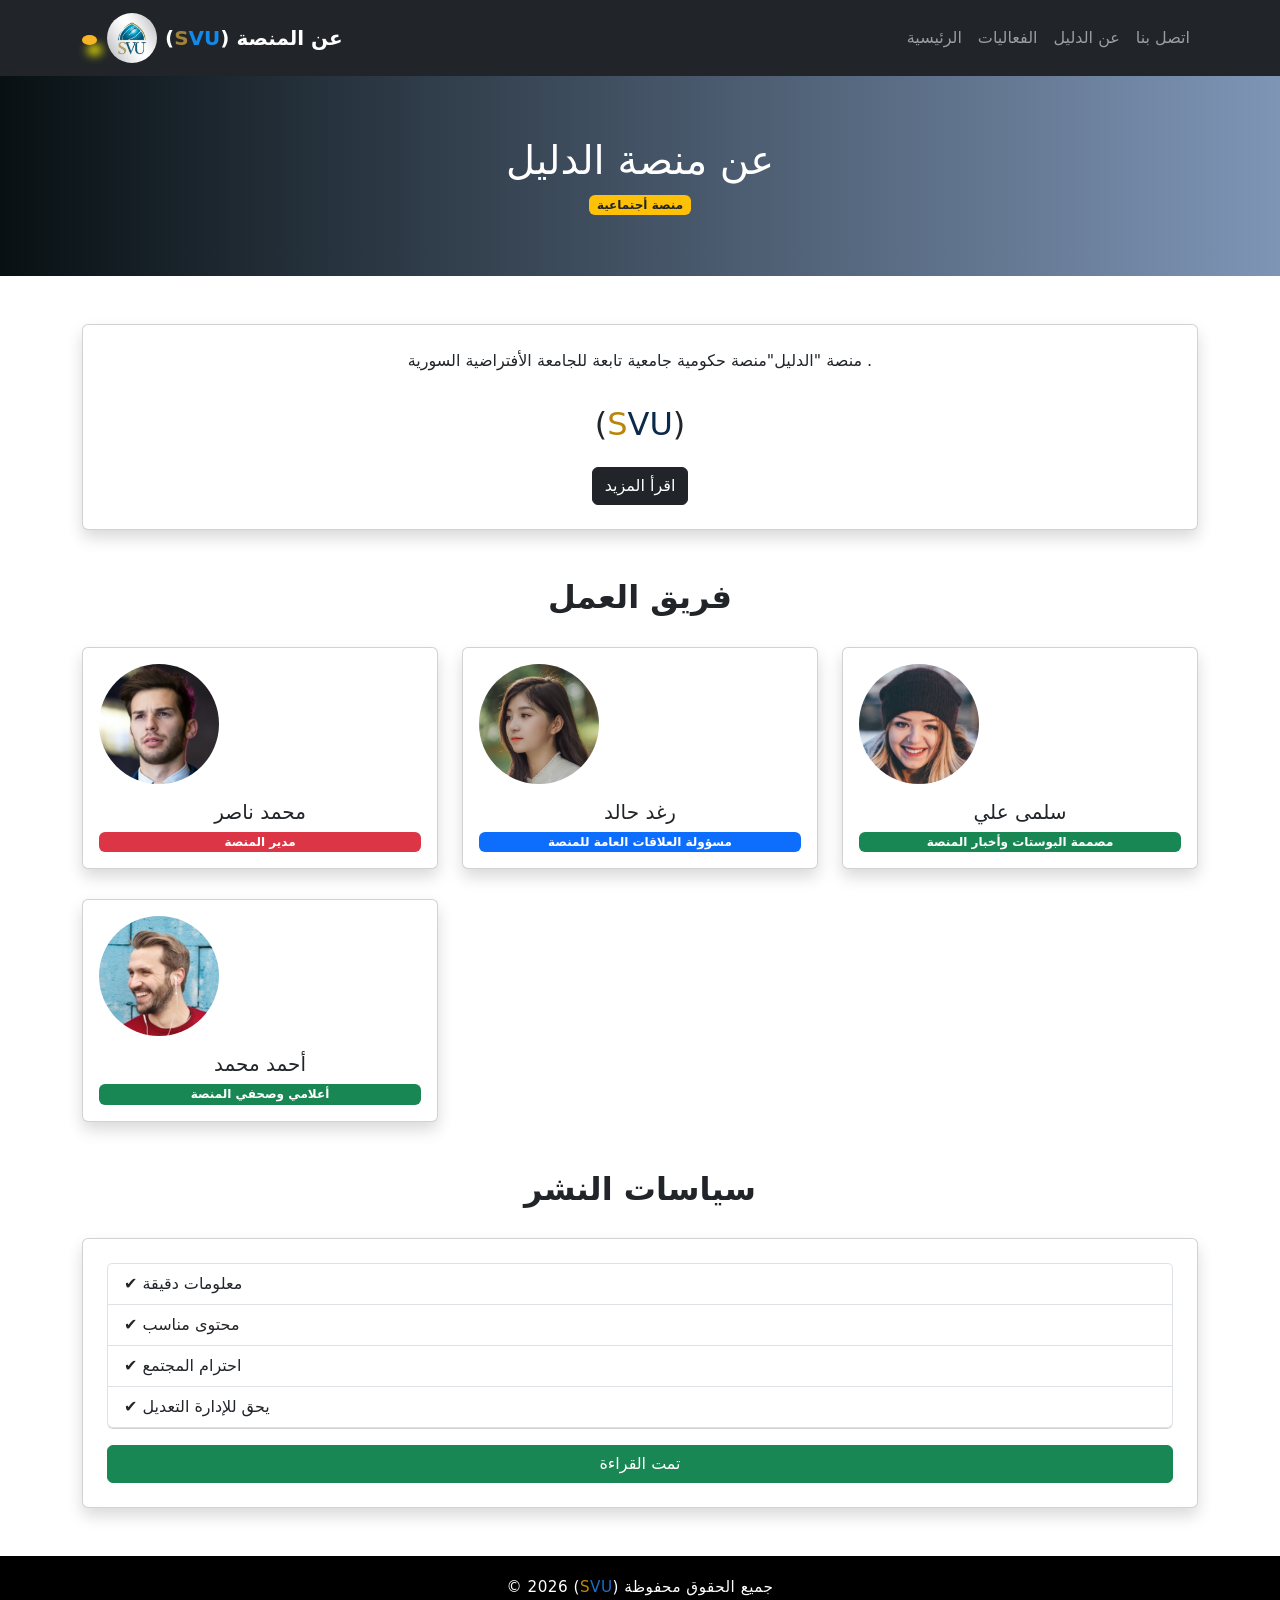
==== about.html @ a6f661cd "Add files via upload" ====
<!DOCTYPE html><html lang="ar"><head>
<meta charset="UTF-8">
<meta name="viewport" content="width=device-width, initial-scale=1.0">
<link href="https://cdn.jsdelivr.net/npm/bootstrap@5.3.0/dist/css/bootstrap.min.css" rel="stylesheet">
<link rel="stylesheet" href="css/style.css">
<title> الدليل</title>

<!-- Bootstrap -->
<link href="https://cdn.jsdelivr.net/npm/bootstrap@5.3.0/dist/css/bootstrap.min.css" rel="stylesheet">

<!-- Font -->
<link href="https://fonts.googleapis.com/css2?family=Cairo&display=swap" rel="stylesheet">

</head>

<body>

<nav class="navbar navbar-expand-lg navbar-dark bg-dark">
    
<div class="container">
    <a class="navbar-brand d-flex align-items-center" href="#">
        <div class="logo"></div>
    <img src="./img/شعار الجامعة.jpg" alt="logo" width="50" height="50" class="me-2" style="border-radius: 50%;">

    (<span style="color: rgb(160, 131, 58);">S</span><Span style="color: rgb(18, 137, 235);">VU</Span>) عن المنصة 
      </a>
      <button class="btn btn-dark"></button>
<button class="navbar-toggler" data-bs-toggle="collapse" data-bs-target="#nav">
    
<span class="navbar-toggler-icon"></span>
</button>
<div class="collapse navbar-collapse" id="nav">
<ul class="navbar-nav ms-auto">
<li class="nav-item"><a class="nav-link" href="index.html">الرئيسية</a></li>
<li class="nav-item"><a class="nav-link" href="events.html">الفعاليات</a></li>
<!--<li class="nav-item"><a class="nav-link" href="event.html"> تفاصيل الفعاليات</a></li>-->
<li class="nav-item"><a class="nav-link" href="about.html">عن الدليل</a></li>
<li class="nav-item"><a class="nav-link" href="contact.html">اتصل بنا</a></li>
</ul>
</div>
</div>
</nav>


<!-- Hero -->
<section class="hero">
    <h1>عن منصة الدليل</h1>
    <span class="badge bg-warning text-dark" > منصة أجتماعية </span>
</section>

<!-- About -->
<section class="container my-5">
<h2 class="section-title text-center"></h2>

<div class="card p-4 shadow">
<p class="text-center">
منصة "الدليل"منصة حكومية جامعية تابعة للجامعة الأفتراضية  السورية .
</p>
<h2  class=" mt-3 mx-auto">(<span style="color: darkgoldenrod;">S</span><Span style="color: rgb(11, 42, 73);">VU</Span>) </h2>

<button class="btn btn-dark mt-3 d-block mx-auto" data-bs-toggle="modal" data-bs-target="#infoModal">
اقرأ المزيد
</button>
</div>
</section>

<!-- Team -->
<section class="container my-5 team">
<h2 class="section-title text-center">فريق العمل</h2>

<div class="row text-center">
    <div class="col-md-4">
<div class="card p-3 shadow section-title text-center">
<img src="./img/pic-3.png">
<h5 class="mt-3">محمد ناصر</h5>
<span class="badge bg-danger">مدير المنصة </span>
</div>
</div>



<div class="col-md-4">
<div class="card p-3 shadow section-title text-center">
<img src="./img/pic-6.png  ">
<h5 class="mt-3">رغد حالد</h5>
<span class="badge bg-primary">مسؤولة العلاقات العامة للمنصة</span>
</div>
</div>

<div class="col-md-4">
<div class="card p-3 shadow section-title ">
<img src="./img/pic-2.png">
<h5 class="mt-3">سلمى علي</h5>
<span class="badge bg-success">مصممة البوستات وأخبار المنصة </span>
</div>
</div>

<div class="col-md-4">
<div class="card p-3 shadow">
<img src="./img/pic-1.png">
<h5 class="mt-3">أحمد محمد</h5>
<span class="badge bg-success">أعلامي وصحفي المنصة</span>
</div>
</div>



</section>

<!-- Policies -->
<section class="container my-5">
<h2 class="section-title text-center">سياسات النشر</h2>

<div class="card shadow p-4">
<ul class="list-group">
<li class="list-group-item">✔️ معلومات دقيقة</li>
<li class="list-group-item">✔️ محتوى مناسب</li>
<li class="list-group-item">✔️ احترام المجتمع</li>
<li class="list-group-item">✔️ يحق للإدارة التعديل</li>
</ul>

<button onclick="showAlert()" class="btn btn-success mt-3">
تمت القراءة
</button>

<div id="alertBox" class="alert alert-success mt-3 d-none">
تم تأكيد اطلاعك على السياسات ✅
</div>

</div>
</section>

</main>

<!-- Footer -->
<footer>
<p>© 2026 (<span style="color: darkgoldenrod;">S</span><Span style="color: rgb(24, 111, 199);">VU</Span>) جميع الحقوق محفوظة</p>
</footer>

<!-- Modal -->
<div class="modal fade" id="infoModal">
<div class="modal-dialog">
<div class="modal-content">

<div class="modal-header">
<h5>تفاصيل أكثر</h5>
<button class="btn-close" data-bs-dismiss="modal"></button>
</div>

<div class="modal-body">  نحن نعمل على تطوير منصة متكاملة تساعد المجتمع والطلاب الجدد في الوصول إلى الفعاليات الجامعة بسهولة ومعرفة ماهو جديد من  الجامعة الأفتراضية السورية
</div>

</div>
</div>
</div>





<script src="https://cdn.jsdelivr.net/npm/bootstrap@5.3.0/dist/js/bootstrap.bundle.min.js"></script>
<script src="./js/main.js"></script>
</body>
</html>
---- css/style.css ----
body{font-family:sans-serif;background:#a39191}.card:hover{transform:scale(1.05)}

body {
font-family: sans-serif;
background: #a0adb9;
}
.dark-mode {
    background-color: #121212 !important;
    color: white !important;
}

/* يخلي كل النصوص تظهر */
.dark-mode  {
    color: white !important;
    

}



/* الكروت */
.dark-mode .card {
    background-color: #080808 !important;
    color: #fcf9f9;
    
}

/* Bootstrap white boxes (سبب المشكلة عندك) */
.dark-mode .bg-white,
.dark-mode .bg-light {
    background-color: #807a7a !important;
}

/* الحدود */
.dark-mode .border {
    border-color: #9e9b9b !important;
}

/* النافبار */
.dark-mode .navbar {
    background-color: #000 !important;
}

/* الفوتر */
.dark-mode footer {
    background-color: #000 !important;
}


.carousel-item img {
  width: 100%;
  height: 400px;
  object-fit: cover;
  object-position: center;
}




@import url('https://fonts.googleapis.com/css2?family=Cairo:wght@400;600;700&display=swap');

body {
    font-family: 'Cairo', sans-serif;
    background-color: #f8f9fa;
    color: #212529;
}

.navbar-brand {
    font-weight: 700;
    font-size: 1.5rem;
}

.card {
    transition: transform 0.3s ease-in-out, box-shadow 0.3s ease-in-out;
}

.card:hover {
    transform: translateY(-5px);
    box-shadow: 0 10px 20px rgba(0,0,0,0.1) !important;
}

.badge {
    font-size: 0.9rem;
    padding: 0.5em 0.8em;
}

.img-fluid {
    border-radius: 8px;
}

.btn {
    font-weight: 600;
    border-radius: 6px;
}

.bg-light {
    background-color: #ffffff !important;
    box-shadow: 0 2px 4px rgba(0,0,0,0.05);
}

footer {
    font-size: 0.95rem;
    letter-spacing: 0.5px;
}








.hero {
    background: linear-gradient(to right, #081013, #7e95b6);
    color: white;
    padding: 60px;
    text-align: center;
}

.section-title {
    margin-bottom: 30px;
    font-weight: bold;
}

.team img {
    height: 120px;
    width: 120px;
    border-radius: 50%;
    object-fit: cover;
}

footer {
    background: black;
    color: white;
    padding: 20px;
    text-align: center;
}



    .logo::before {
    content: "";
    margin-right: 10px;
    display: inline-block;
    top: 60%;
    left: -40px;
    width: 15px;
    height: 10px;
    border-radius: 50%;
    background: rgb(248, 181, 35);
    box-shadow: 5px 10px 10px rgb(252, 248, 0);
    transform-origin: bottom center;
    animation: move 1.8s infinite ease-in-out;
}

@keyframes move {
    0% {
        transform: translateY(0) scaleX(1) scaleY(1);
        opacity: 1;
    }
    20% {
        transform: translateY(-70px) scaleX(0.9) scaleY(1.1);
        opacity: 0.9;
    }
    40% {
        transform: translateY(0) scaleX(1.3) scaleY(0.5);
        opacity: 1;
    }
    50% {
        transform: translateY(5px) scaleX(1) scaleY(0.8);
        opacity: 0.95;
    }
    60% {
        transform: translateY(-10px) scaleX(0.95) scaleY(1.05);
        opacity: 1;
    }
    80% {
        transform: translateY(0) scaleX(1.1) scaleY(0.9);
        opacity: 1;
    }
    100% {
        transform: translateY(0) scaleX(1) scaleY(1);
        opacity: 1;
    }
}
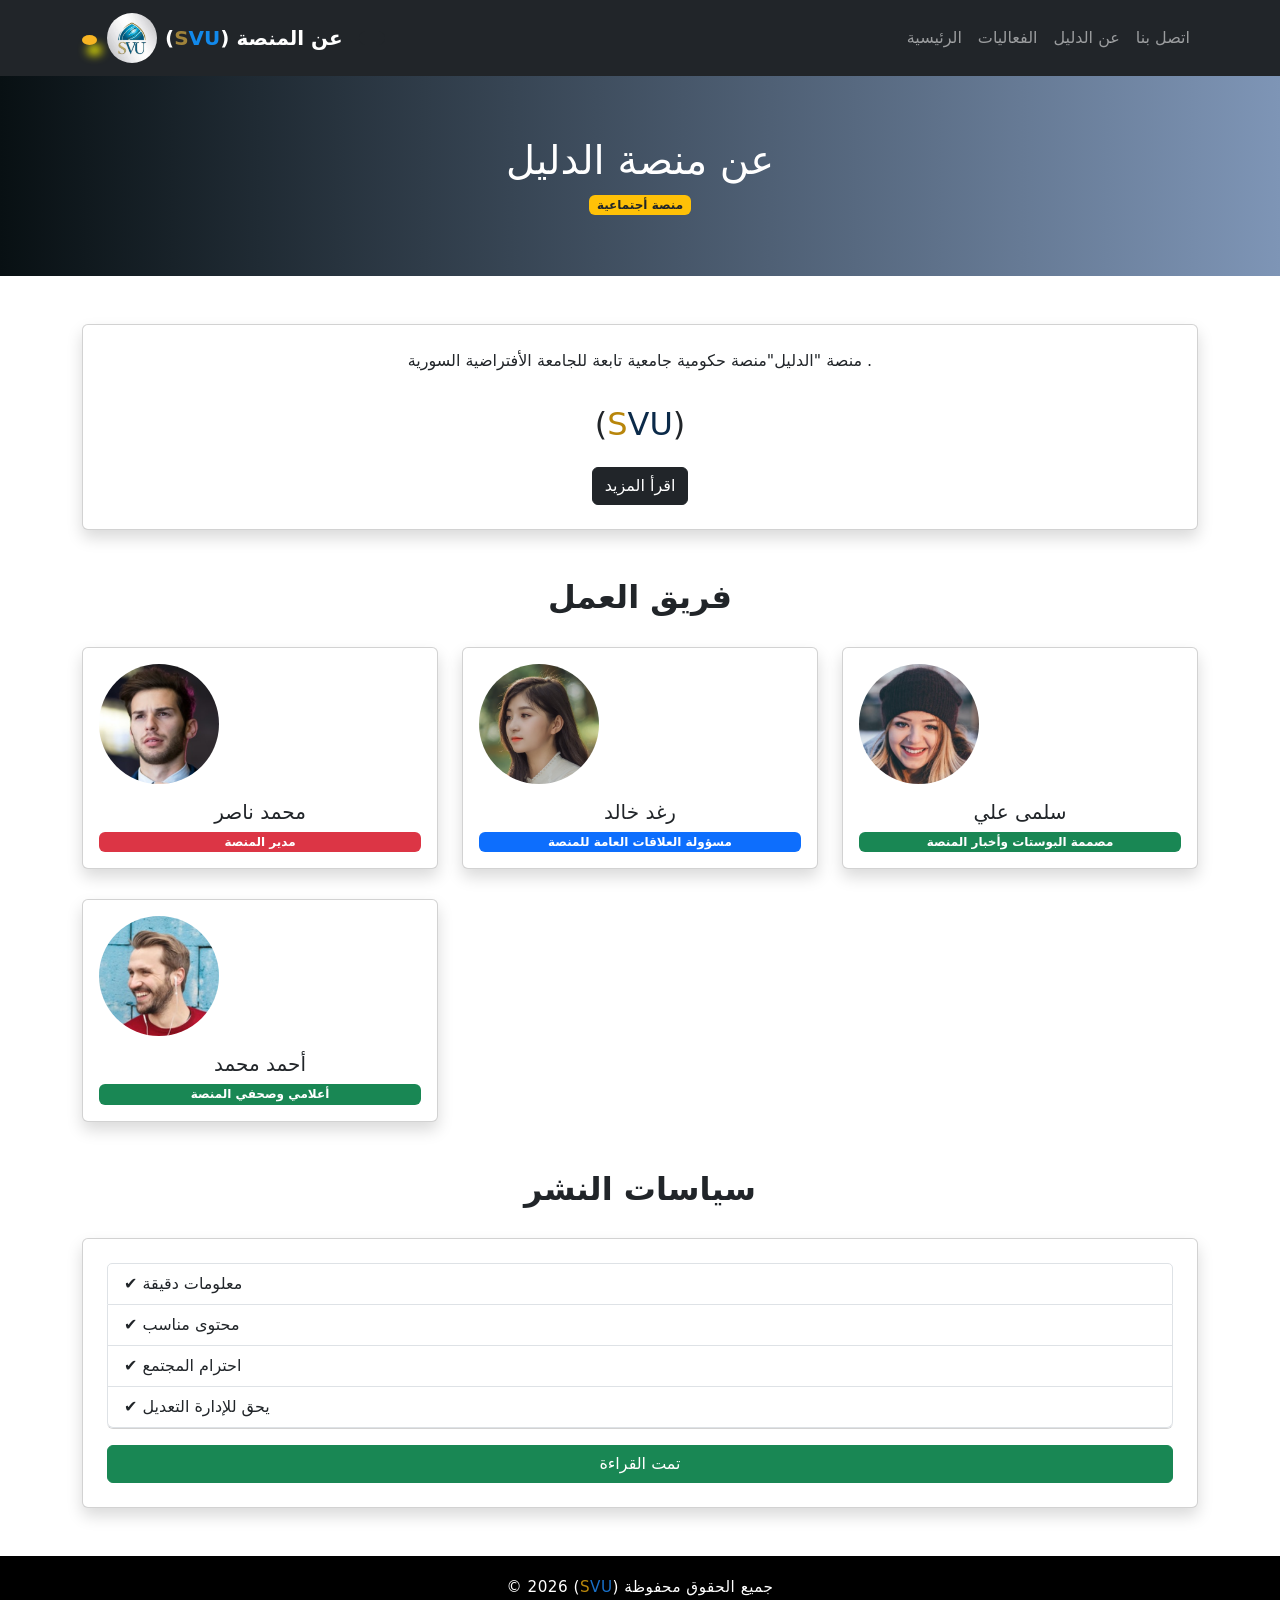
==== commit 4607120b: "Update about.html" ====
--- a/about.html
+++ b/about.html
@@ -83,7 +83,7 @@
 <div class="col-md-4">
 <div class="card p-3 shadow section-title text-center">
 <img src="./img/pic-6.png  ">
-<h5 class="mt-3">رغد حالد</h5>
+<h5 class="mt-3">رغد خالد</h5>
 <span class="badge bg-primary">مسؤولة العلاقات العامة للمنصة</span>
 </div>
 </div>
@@ -155,7 +155,11 @@
 </div>
 </div>
 
-
+<script>
+function showAlert() {
+    document.getElementById("alertBox").classList.remove("d-none");
+}
+</script><script src="https://cdn.jsdelivr.net/npm/bootstrap@5.3.0/dist/js/bootstrap.bundle.min.js"></script>
 
 
 
